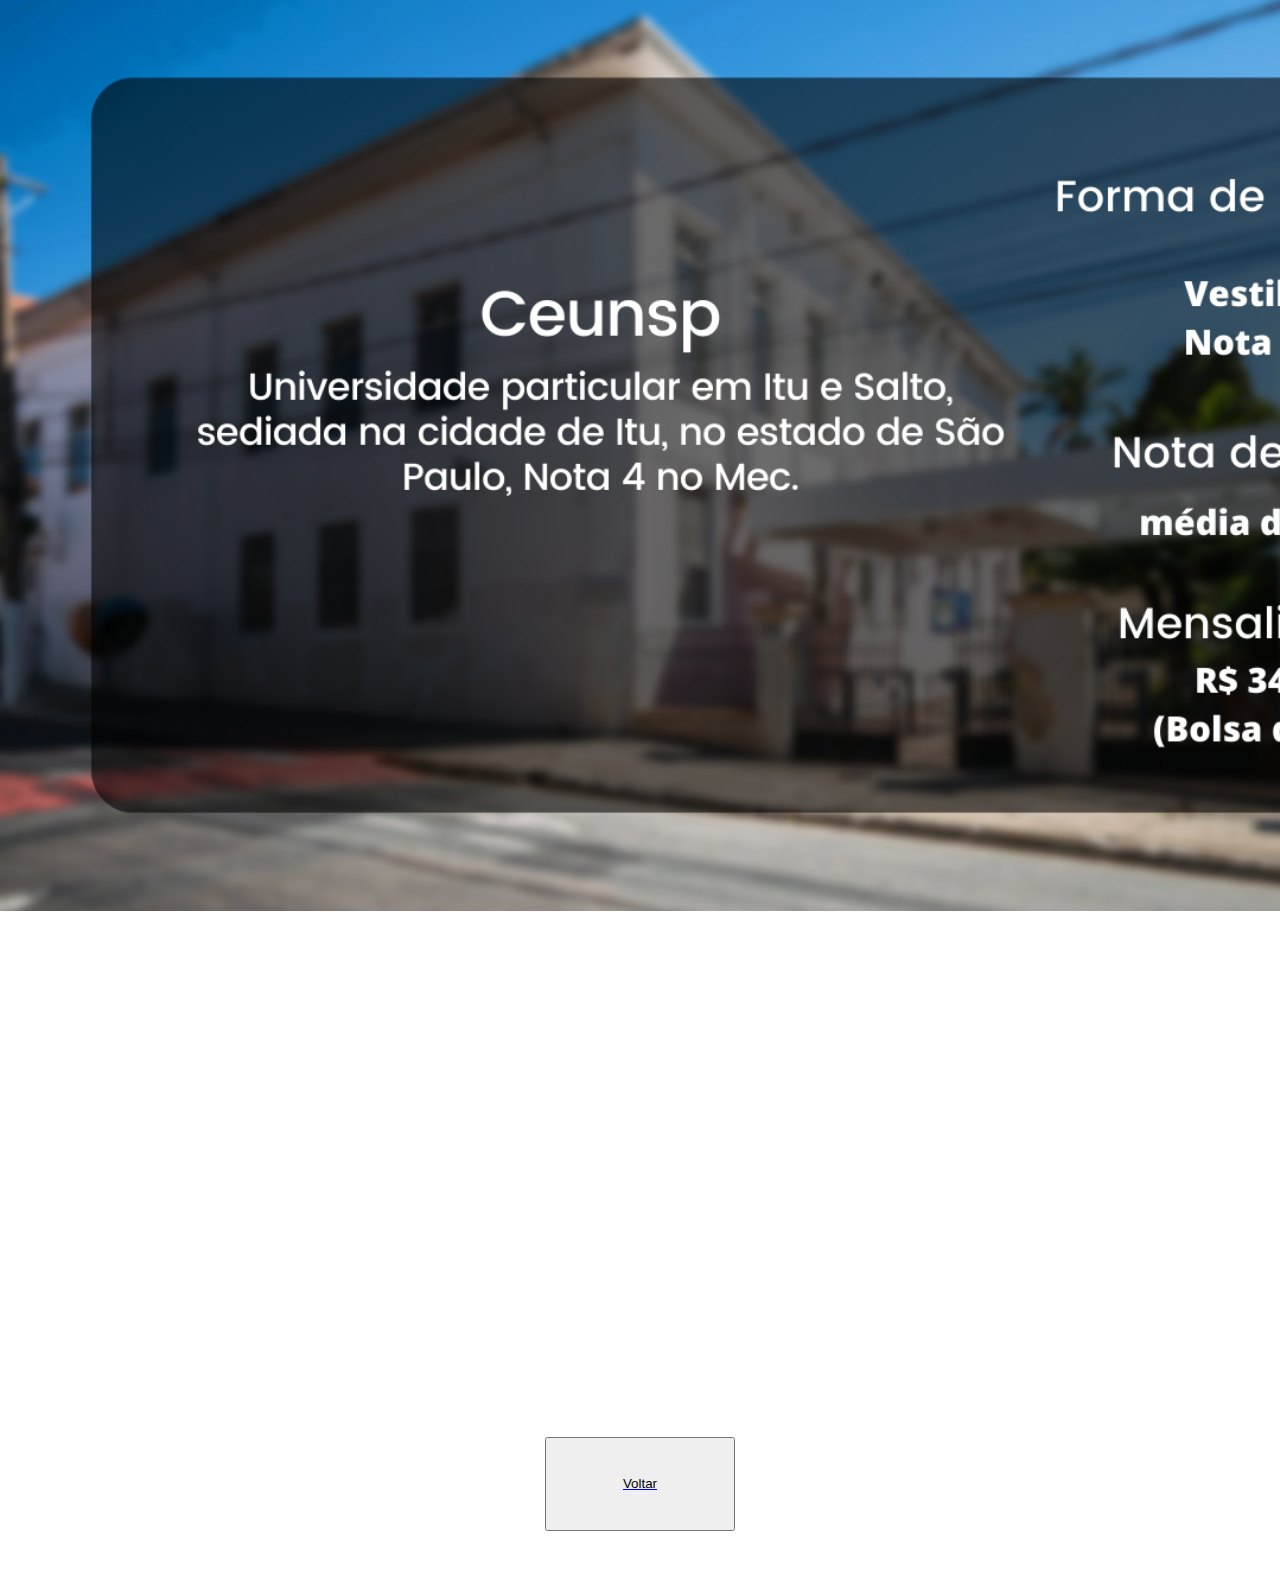
==== link/Ceunsp.html @ ed1a0dae "TSt" ====
<!DOCTYPE html>
<html lang="pt-br">

<head>
    <meta charset="UTF-8">
    <meta http-equiv="X-UA-Compatible" content="IE=edge">
    <meta name="viewport" content="width=device-width, initial-scale=1.0">
    <link href="https://cdn.jsdelivr.net/npm/bootstrap@5.2.2/dist/css/bootstrap.min.css" rel="stylesheet"
        integrity="sha384-Zenh87qX5JnK2Jl0vWa8Ck2rdkQ2Bzep5IDxbcnCeuOxjzrPF/et3URy9Bv1WTRi" crossorigin="anonymous">
        <link rel="icon" type="image/x-icon" href="./assets/Icon.png">
    <title>Ceunsp</title>
</head>

<body class="bg-black">
    <main>
    </main>

    <iframe
        src="https://www.google.com/maps/embed?pb=!1m18!1m12!1m3!1d29329.396139555443!2d-47.315346678333384!3d-23.23673564564243!2m3!1f0!2f0!3f0!3m2!1i1024!2i768!4f13.1!3m3!1m2!1s0x94cf45554c415e07%3A0x956a7226c67ba97f!2sCentro%20Universit%C3%A1rio%20Nossa%20Senhora%20do%20Patroc%C3%ADnio%20-%20CEUNSP!5e0!3m2!1spt-BR!2sbr!4v1670369963215!5m2!1spt-BR!2sbr    "
        width="90%" height="450" style="display:flex ;border:10px; margin:auto ;" allowfullscreen="" loading="lazy"
        referrerpolicy="no-referrer-when-downgrade"></iframe>

    <a href="../index.html">
        <button class="btn btn-primary"
            style="display: flex; justify-content: center; margin: auto; margin-top: 1cm; margin-bottom: 1cm ;padding: 1cm 2cm 1cm 2cm;">
            Voltar
        </button>
    </a>

</body>

<style>
    body {
        margin: 0;
        padding: 0;
    }

    main {
        background-image: url("../assets/InfoCeunsp.png");
        background-size: cover;
        height: 911px;
        margin-bottom: 1cm;
    }
</style>

</html>
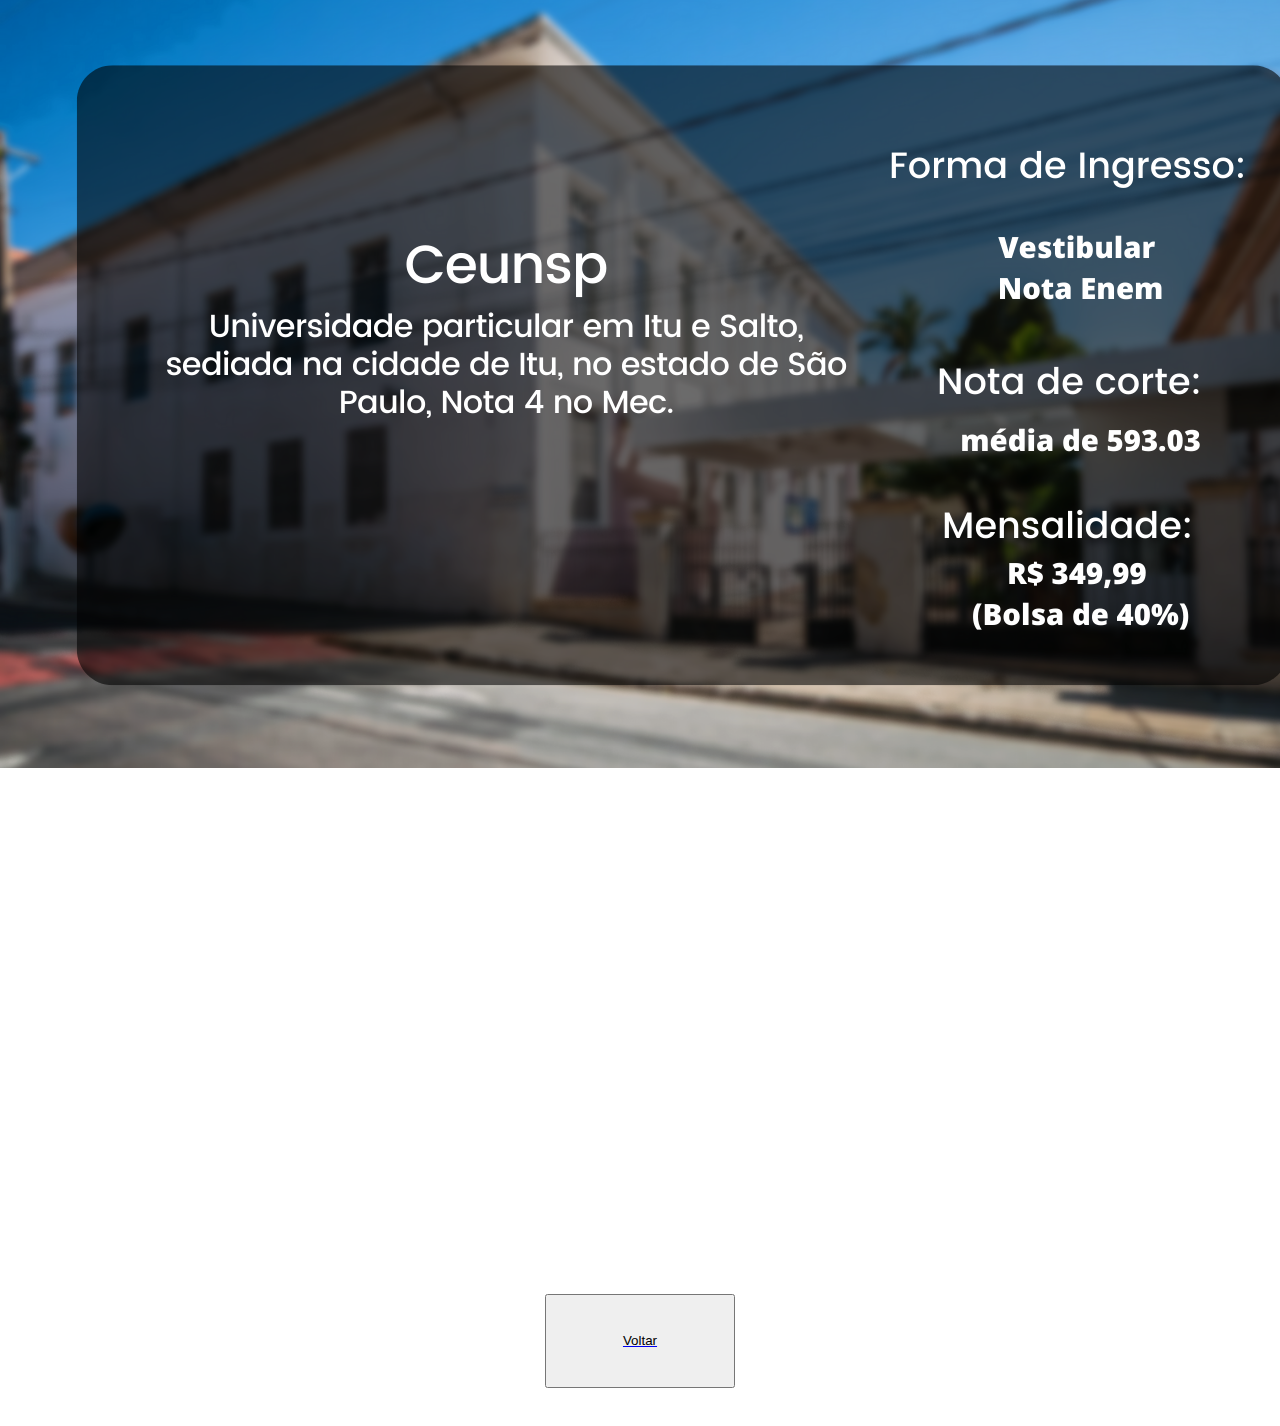
==== commit e36023fa: "Update Ceunsp.html" ====
--- a/link/Ceunsp.html
+++ b/link/Ceunsp.html
@@ -7,7 +7,7 @@
     <meta name="viewport" content="width=device-width, initial-scale=1.0">
     <link href="https://cdn.jsdelivr.net/npm/bootstrap@5.2.2/dist/css/bootstrap.min.css" rel="stylesheet"
         integrity="sha384-Zenh87qX5JnK2Jl0vWa8Ck2rdkQ2Bzep5IDxbcnCeuOxjzrPF/et3URy9Bv1WTRi" crossorigin="anonymous">
-        <link rel="icon" type="image/x-icon" href="./assets/Icon.png">
+        <link rel="icon" type="image/x-icon" href="../assets/Icon.png">
     <title>Ceunsp</title>
 </head>
 
@@ -37,10 +37,9 @@
 
     main {
         background-image: url("../assets/InfoCeunsp.png");
-        background-size: cover;
-        height: 911px;
+        height: 768px;
         margin-bottom: 1cm;
     }
 </style>
 
-</html>+</html>
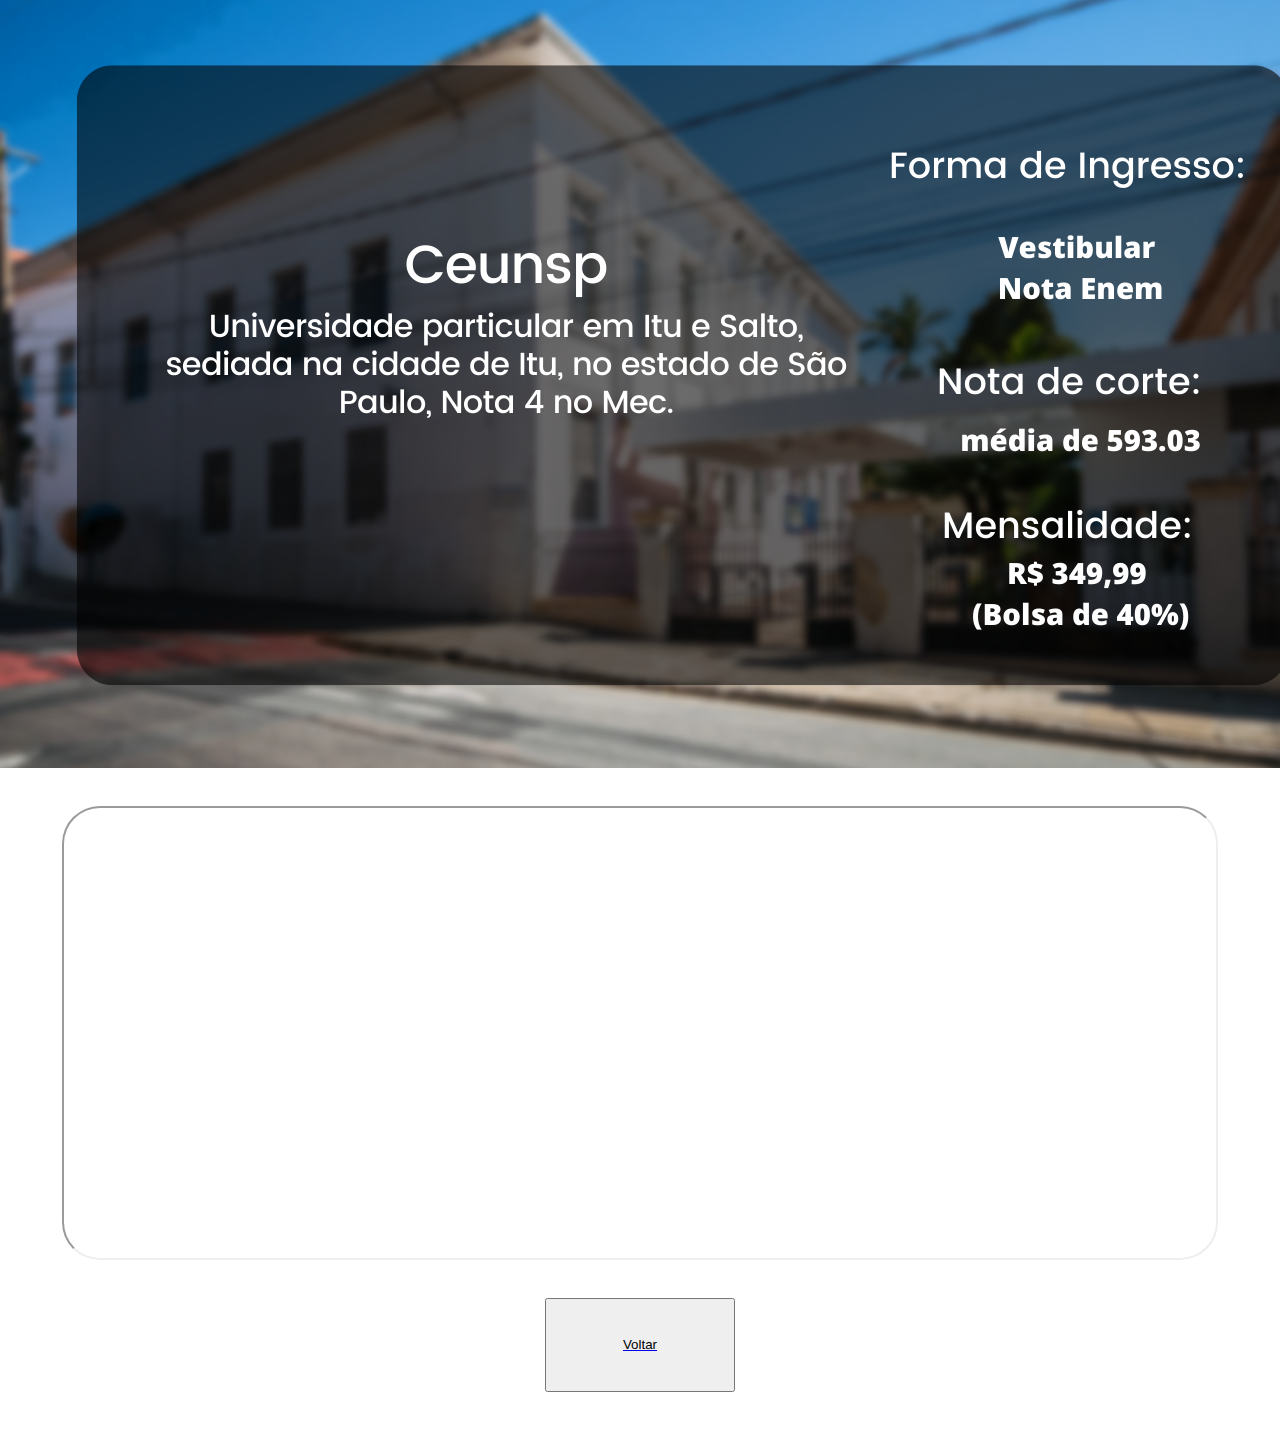
==== commit 931fdc6f: "Finalização" ====
--- a/link/Ceunsp.html
+++ b/link/Ceunsp.html
@@ -17,7 +17,7 @@
 
     <iframe
         src="https://www.google.com/maps/embed?pb=!1m18!1m12!1m3!1d29329.396139555443!2d-47.315346678333384!3d-23.23673564564243!2m3!1f0!2f0!3f0!3m2!1i1024!2i768!4f13.1!3m3!1m2!1s0x94cf45554c415e07%3A0x956a7226c67ba97f!2sCentro%20Universit%C3%A1rio%20Nossa%20Senhora%20do%20Patroc%C3%ADnio%20-%20CEUNSP!5e0!3m2!1spt-BR!2sbr!4v1670369963215!5m2!1spt-BR!2sbr    "
-        width="90%" height="450" style="display:flex ;border:10px; margin:auto ;" allowfullscreen="" loading="lazy"
+        width="90%" height="450" style="display:flex ;border-radius:1cm; margin:auto ;" allowfullscreen="" loading="lazy"
         referrerpolicy="no-referrer-when-downgrade"></iframe>
 
     <a href="../index.html">
